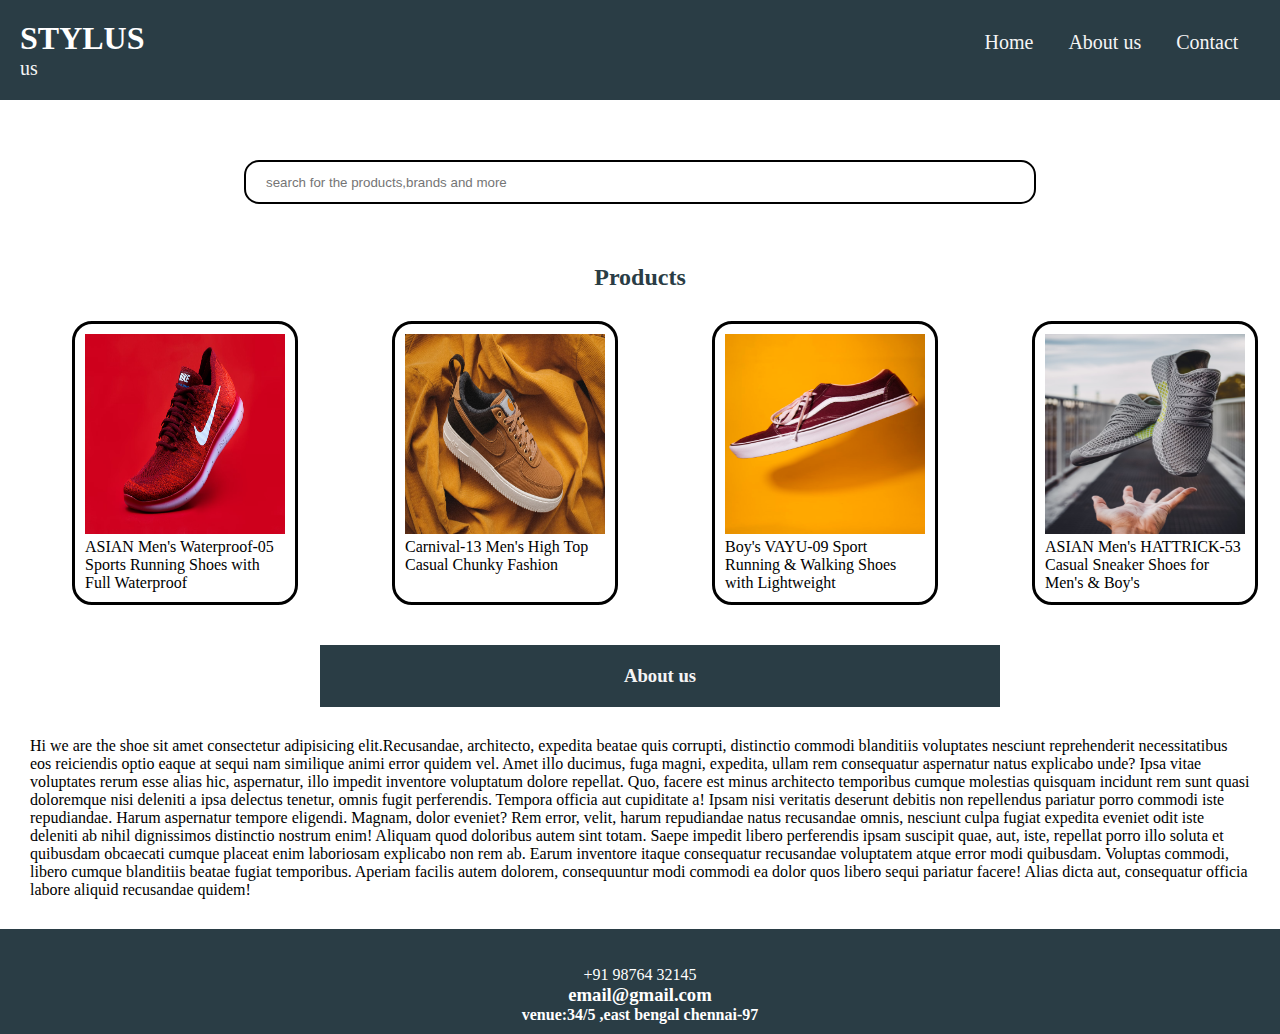
==== index.html @ 2922576d "Update and rename demo.html to index.html" ====
<!DOCTYPE html>
<html lang="en">

<head>
    <meta charset="UTF-8">
    <meta name="viewport" content="width=device-width, initial-scale=1.0">
    <title>Shoe shop</title>
    <link rel="stylesheet" href="styles.css">
</head>

<body>
    <div class="navbar">
        <h1>STYLUS</h1>
        <ul>
            <a href="#home"><li>Home</li></a>
            <a href="#contact"><li>About us</li></a>
            <a href="#about"><li>Contact us</li></a>
        </ul>
    </div>
    <div class="searchbar" id="home">
        <input placeholder="search for the products,brands and more">
    </div>
   <h2>Products</h2>
    <div class="dbox">
        <div class="box1">
            <img src="one.avif">
            <p>ASIAN Men's Waterproof-05 Sports Running Shoes with Full Waterproof</p>
        </div>
        <div class="box1">
            <img src="two.avif" height="190px">
            <p>
                Carnival-13 Men's High Top Casual Chunky Fashion
            </p>
        </div>
        <div class="box1">
            <img src="three.avif" width="190px" height="190px">
            <p>Boy's VAYU-09 Sport Running & Walking Shoes with Lightweight</p>
        </div>
        <div class="box1">
            <img src="four.avif" width="190px" height="190px">
            <p>ASIAN Men's HATTRICK-53 Casual Sneaker Shoes for Men's & Boy's</p>
        </div>
    </div>
    <div class="about about1" id="contact">
        <h3>About us</h3>
    </div>
    <div class="para">
        <p>Hi we are the shoe sit amet consectetur adipisicing elit.Recusandae, architecto, expedita beatae quis
            corrupti, distinctio commodi blanditiis voluptates nesciunt reprehenderit necessitatibus eos reiciendis
            optio eaque at sequi nam similique animi error quidem vel. Amet illo ducimus, fuga magni, expedita, ullam
            rem consequatur aspernatur natus explicabo unde? Ipsa vitae voluptates rerum esse alias hic, aspernatur,
            illo impedit inventore voluptatum dolore repellat. Quo, facere est minus architecto temporibus cumque
            molestias quisquam incidunt rem sunt quasi doloremque nisi deleniti a ipsa delectus tenetur, omnis fugit
            perferendis. Tempora officia aut cupiditate a! Ipsam nisi veritatis deserunt debitis non repellendus
            pariatur porro commodi iste repudiandae. Harum aspernatur tempore eligendi. Magnam, dolor eveniet? Rem
            error, velit, harum repudiandae natus recusandae omnis, nesciunt culpa fugiat expedita eveniet odit iste
            deleniti ab nihil dignissimos distinctio nostrum enim! Aliquam quod doloribus autem sint totam. Saepe
            impedit libero perferendis ipsam suscipit quae, aut, iste, repellat porro illo soluta et quibusdam obcaecati
            cumque placeat enim laboriosam explicabo non rem ab. Earum inventore itaque consequatur recusandae
            voluptatem atque error modi quibusdam. Voluptas commodi, libero cumque blanditiis beatae fugiat temporibus.
            Aperiam facilis autem dolorem, consequuntur modi commodi ea dolor quos libero sequi pariatur facere! Alias
            dicta aut, consequatur officia labore aliquid recusandae quidem!</p>
    </div>
    <div class="bottom" id="about">
        <div class="xx">
            <h2>CONTACT US</h2>
            <P>+91 98764 32145</P>
            <h3>email@gmail.com</h3>
            <h4>venue:34/5 ,east bengal chennai-97</h4>
        </div>
    </div>

</body>

</html>
---- styles.css ----
*{
    margin: 0%;
    padding: 0%;
}
.navbar{
    background-color: #2A3D45;
    color: white;
    padding: 20px;
}
.navbar h1,ul,li{
    display: inline;
}
a{
    text-decoration: none ;
    color: whitesmoke;
}
a:hover{
    color: gold;
}
.navbar ul{
    font-size: 20px;
    margin-left: 65%;
}
.navbar ul li{
    padding-left: 30px;
}
input{
    width: 60%;
    height: 40px;
    margin: 60px;
    border-radius: 15px;
    padding-left: 20px;
    border: black solid 2px;
    outline: none;
}
.searchbar{
    text-align: center;
}
.con{
    display: flex;
}
.dbox{
    display: flex;
    justify-content: space-around;
    margin-top: 30px;
}
.box1{
    border-color: black;
    border-width: 3px;
    border-style: solid;
    border-radius: 20px;
    padding: 10px;
    display: inline-block;
    width: 200px;
    margin-left: 50px;
}
.box1:hover{
    border: #2A3D45 4px solid;
}
.box1 img{
    height: 200px;
    width: 200px;
}
.box1 img:hover{
    opacity: 0.9;
    transform: scale(0.9);
}
h2{
    text-align: center;
    color: #2A3D45;
}
.about{
    margin-top: 40px;
    padding: 20px;
    background-color: #2A3D45;
    color: whitesmoke;
    text-align: center;
    width: 50%;
    margin-left: 25%;
}
.para{
    padding: 30px;
}
.xx{
    background-color: #2A3D45;
    color: white;
    padding: 10px;
    text-align: center;
}
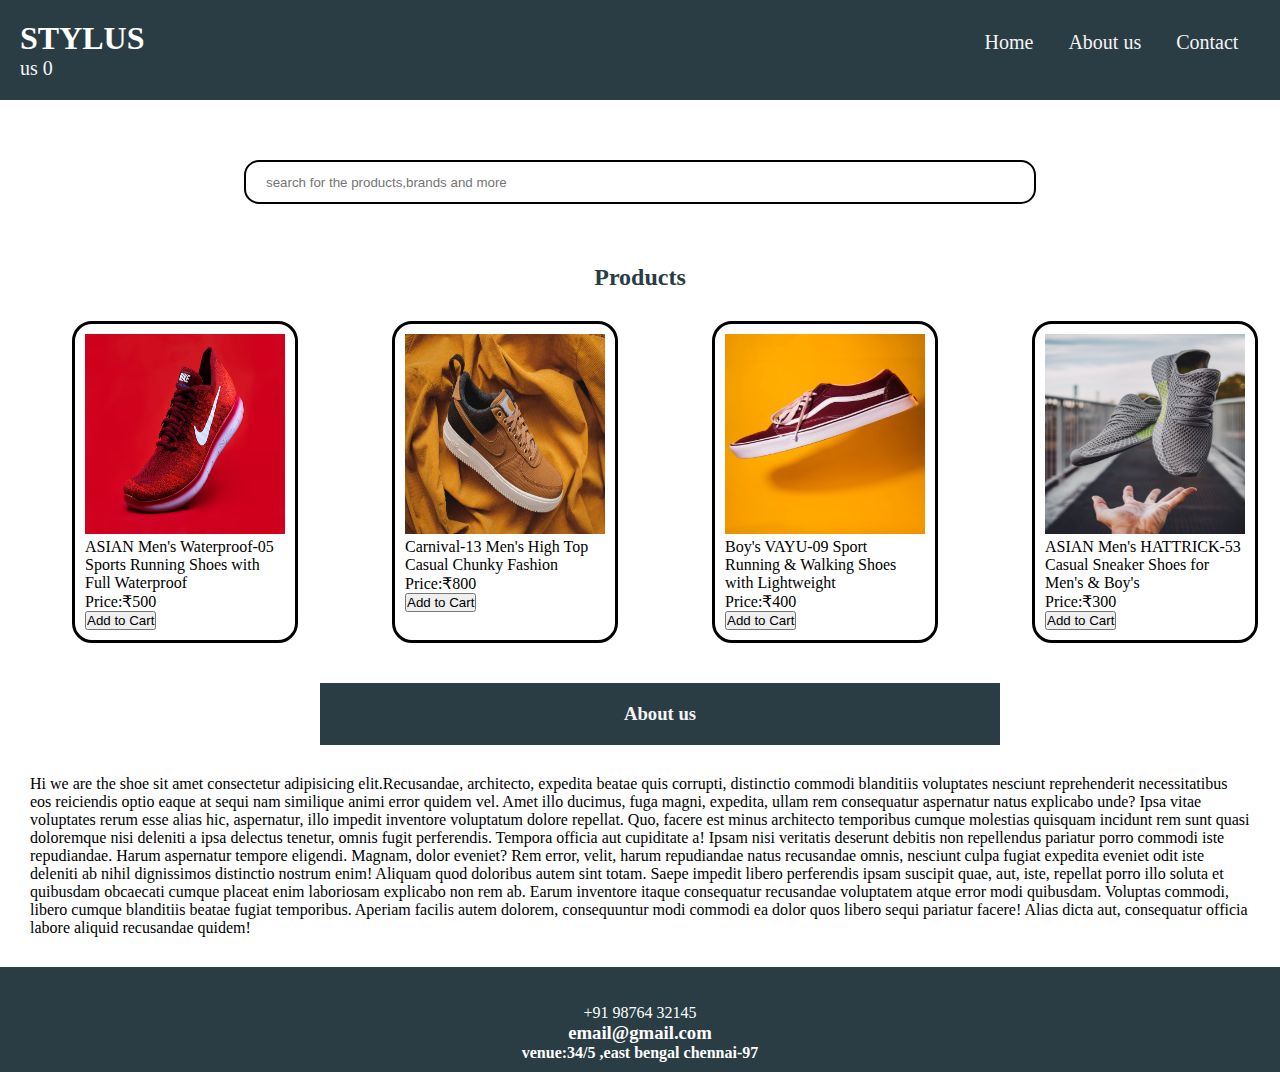
==== commit 03a6b6a6: "Update index.html" ====
--- a/index.html
+++ b/index.html
@@ -6,41 +6,63 @@
     <meta name="viewport" content="width=device-width, initial-scale=1.0">
     <title>Shoe shop</title>
     <link rel="stylesheet" href="styles.css">
+    <link rel="stylesheet" href="https://cdnjs.cloudflare.com/ajax/libs/font-awesome/6.5.2/css/all.min.css"
+        integrity="sha512-SnH5WK+bZxgPHs44uWIX+LLJAJ9/2PkPKZ5QiAj6Ta86w+fsb2TkcmfRyVX3pBnMFcV7oQPJkl9QevSCWr3W6A=="
+        crossorigin="anonymous" referrerpolicy="no-referrer" />
 </head>
-
 <body>
     <div class="navbar">
         <h1>STYLUS</h1>
         <ul>
-            <a href="#home"><li>Home</li></a>
-            <a href="#contact"><li>About us</li></a>
-            <a href="#about"><li>Contact us</li></a>
+            <a href="#home">
+                <li>Home</li>
+            </a>
+            <a href="#contact">
+                <li>About us</li>
+            </a>
+            <a href="#about">
+                <li>Contact us</li>
+            </a>
+            <a href="" class="cart">
+                <i class="fa-solid fa-cart-shopping"></i>
+                <span id="cart-quantity">0</span>
+            </a>
+            <div class="Quantity"></div>
         </ul>
     </div>
     <div class="searchbar" id="home">
         <input placeholder="search for the products,brands and more">
     </div>
-   <h2>Products</h2>
-    <div class="dbox">
-        <div class="box1">
-            <img src="one.avif">
-            <p>ASIAN Men's Waterproof-05 Sports Running Shoes with Full Waterproof</p>
-        </div>
-        <div class="box1">
-            <img src="two.avif" height="190px">
-            <p>
-                Carnival-13 Men's High Top Casual Chunky Fashion
-            </p>
-        </div>
-        <div class="box1">
-            <img src="three.avif" width="190px" height="190px">
-            <p>Boy's VAYU-09 Sport Running & Walking Shoes with Lightweight</p>
-        </div>
-        <div class="box1">
-            <img src="four.avif" width="190px" height="190px">
-            <p>ASIAN Men's HATTRICK-53 Casual Sneaker Shoes for Men's & Boy's</p>
-        </div>
+    <h2>Products</h2>
+    
+<div class="dbox">
+    <div class="box1">
+        <img src="one.avif">
+        <p>ASIAN Men's Waterproof-05 Sports Running Shoes with Full Waterproof</p>
+        <p class="price">Price:₹500</p>
+        <button class="add-to-cart">Add to Cart</button>
     </div>
+    <div class="box1">
+        <img src="two.avif" height="190px">
+        <p>
+            Carnival-13 Men's High Top Casual Chunky Fashion
+        </p>
+        <p class="price">Price:₹800</p>
+        <button class="add-to-cart">Add to Cart</button>
+    </div>
+    <div class="box1">
+        <img src="three.avif" width="190px" height="190px">
+        <p>Boy's VAYU-09 Sport Running & Walking Shoes with Lightweight</p>
+        <p class="price">Price:₹400</p>
+        <button class="add-to-cart">Add to Cart</button>
+    </div>
+    <div class="box1">
+        <img src="four.avif" width="190px" height="190px">
+        <p>ASIAN Men's HATTRICK-53 Casual Sneaker Shoes for Men's & Boy's</p>
+        <p class="price">Price:₹300</p>
+        <button class="add-to-cart">Add to Cart</button>
+    </div>
+</div>
     <div class="about about1" id="contact">
         <h3>About us</h3>
     </div>
@@ -69,7 +91,29 @@
             <h4>venue:34/5 ,east bengal chennai-97</h4>
         </div>
     </div>
+    <script>  
+        const cartQuantityElement = document.getElementById('cart-quantity');
+        let cartQuantity = 0;
+        function updateCartQuantity() {
+            cartQuantityElement.textContent = cartQuantity.toString();
+        }
+        function incrementCartQuantity() {
+            cartQuantity++;
+            updateCartQuantity();
+        }
+        function decrementCartQuantity() {
+            if (cartQuantity > 0) {
+                cartQuantity--;
+                updateCartQuantity();
+            }
+        }
 
+        document.querySelectorAll('.add-to-cart').forEach((button) => {
+            button.addEventListener('click', () => {
+                incrementCartQuantity();
+            });
+        });
+    </script>
 </body>
 
 </html>
